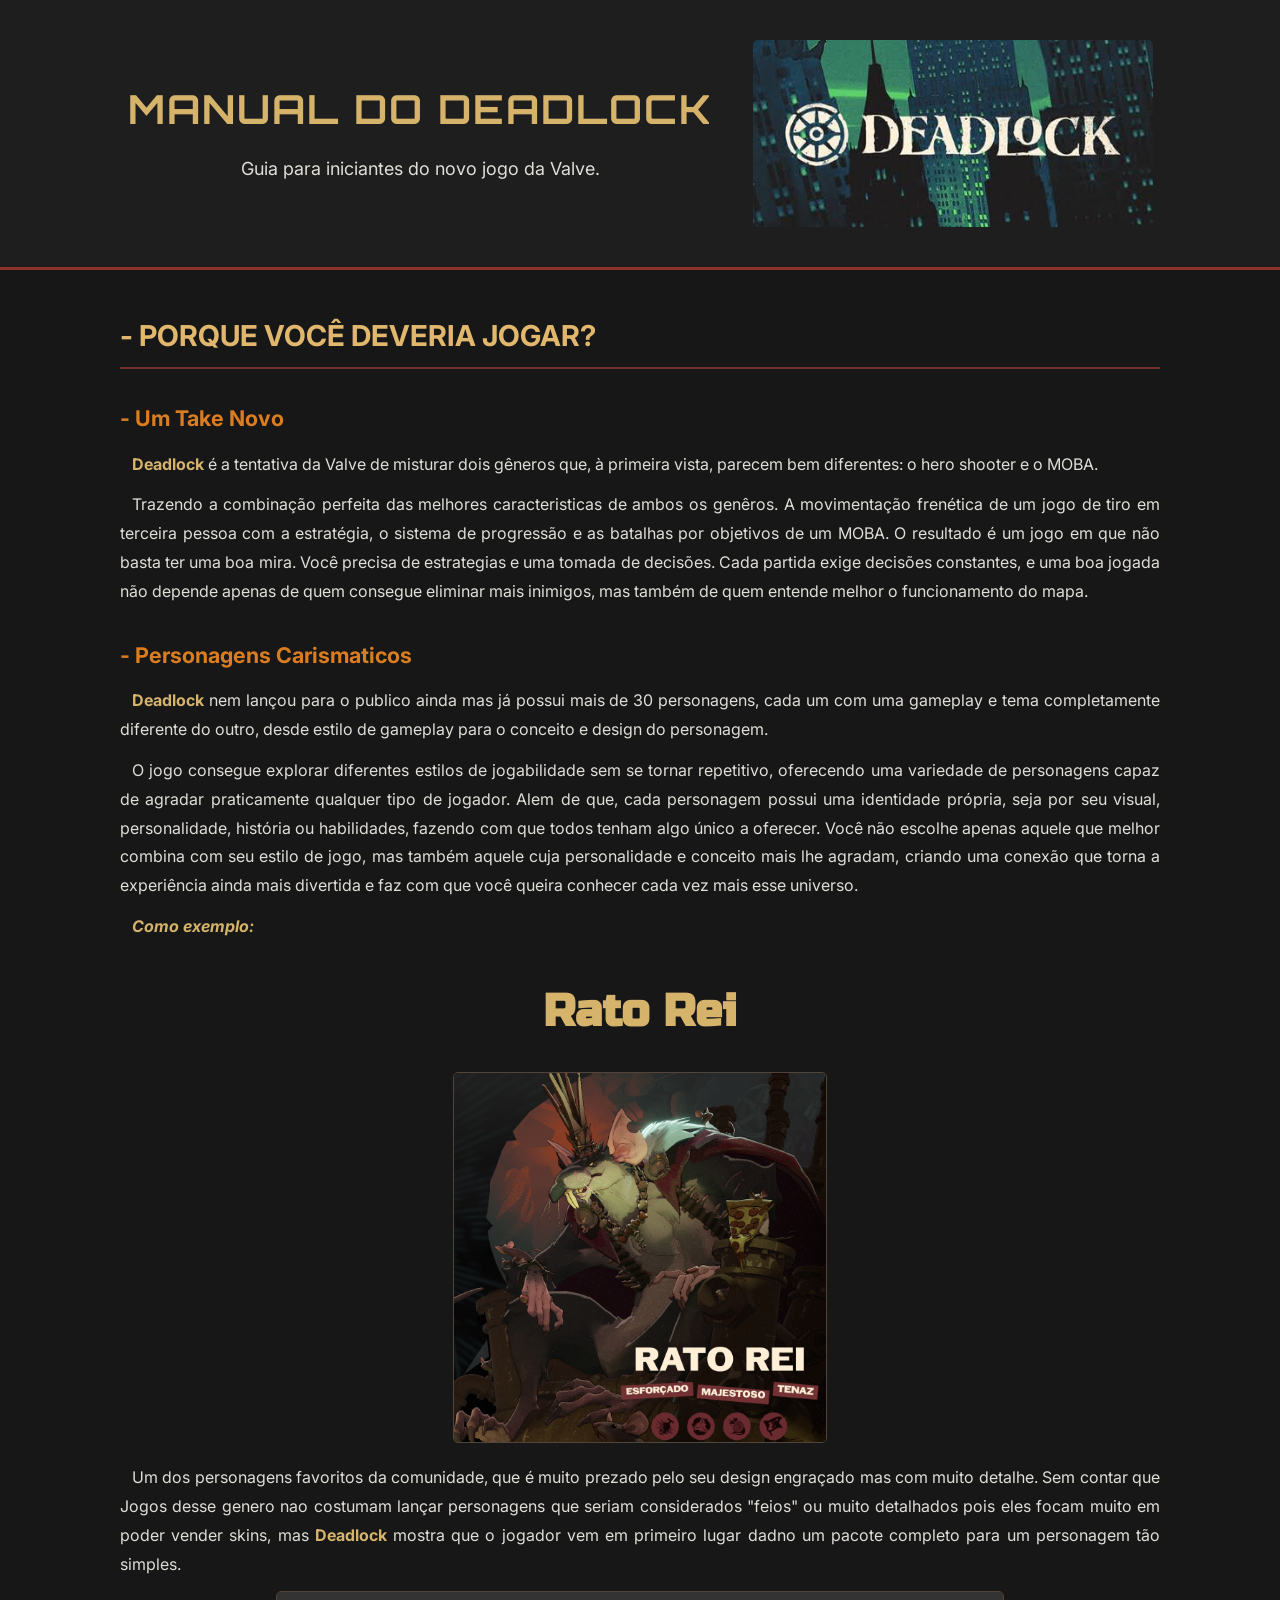
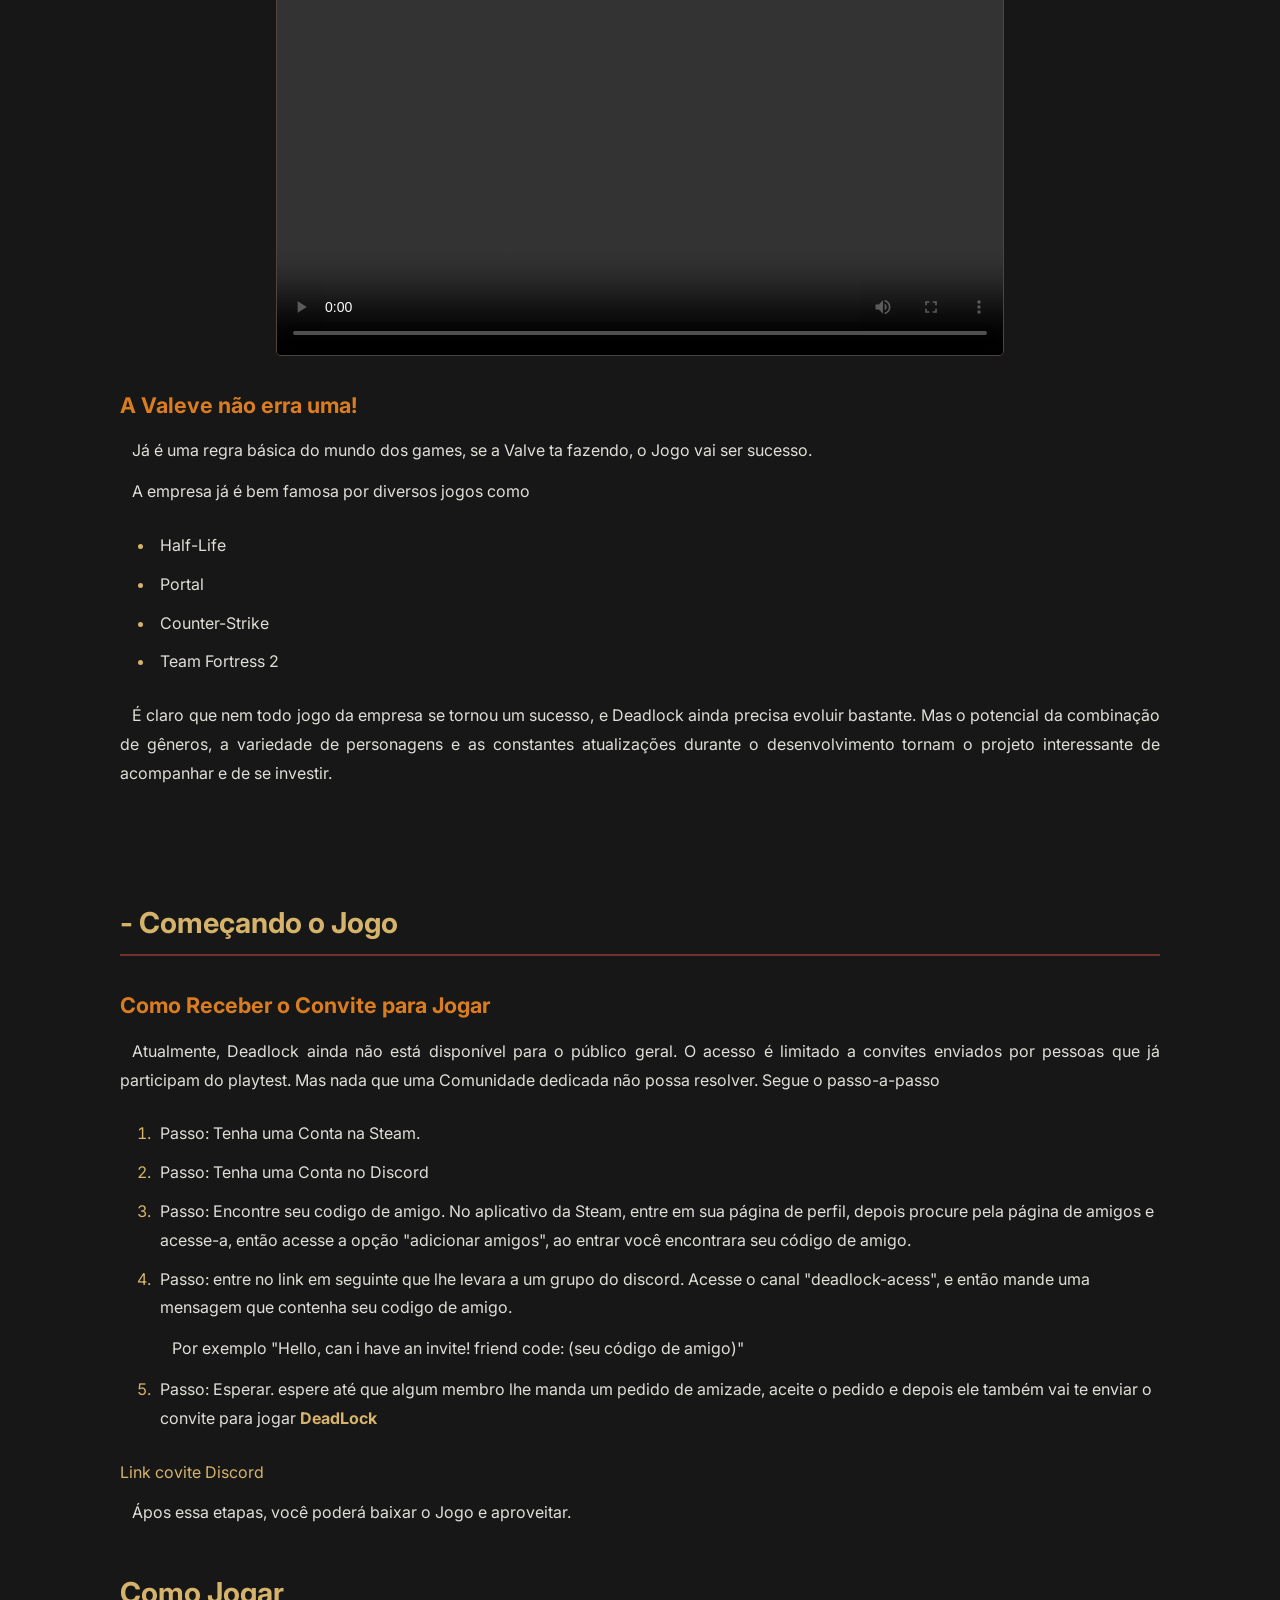
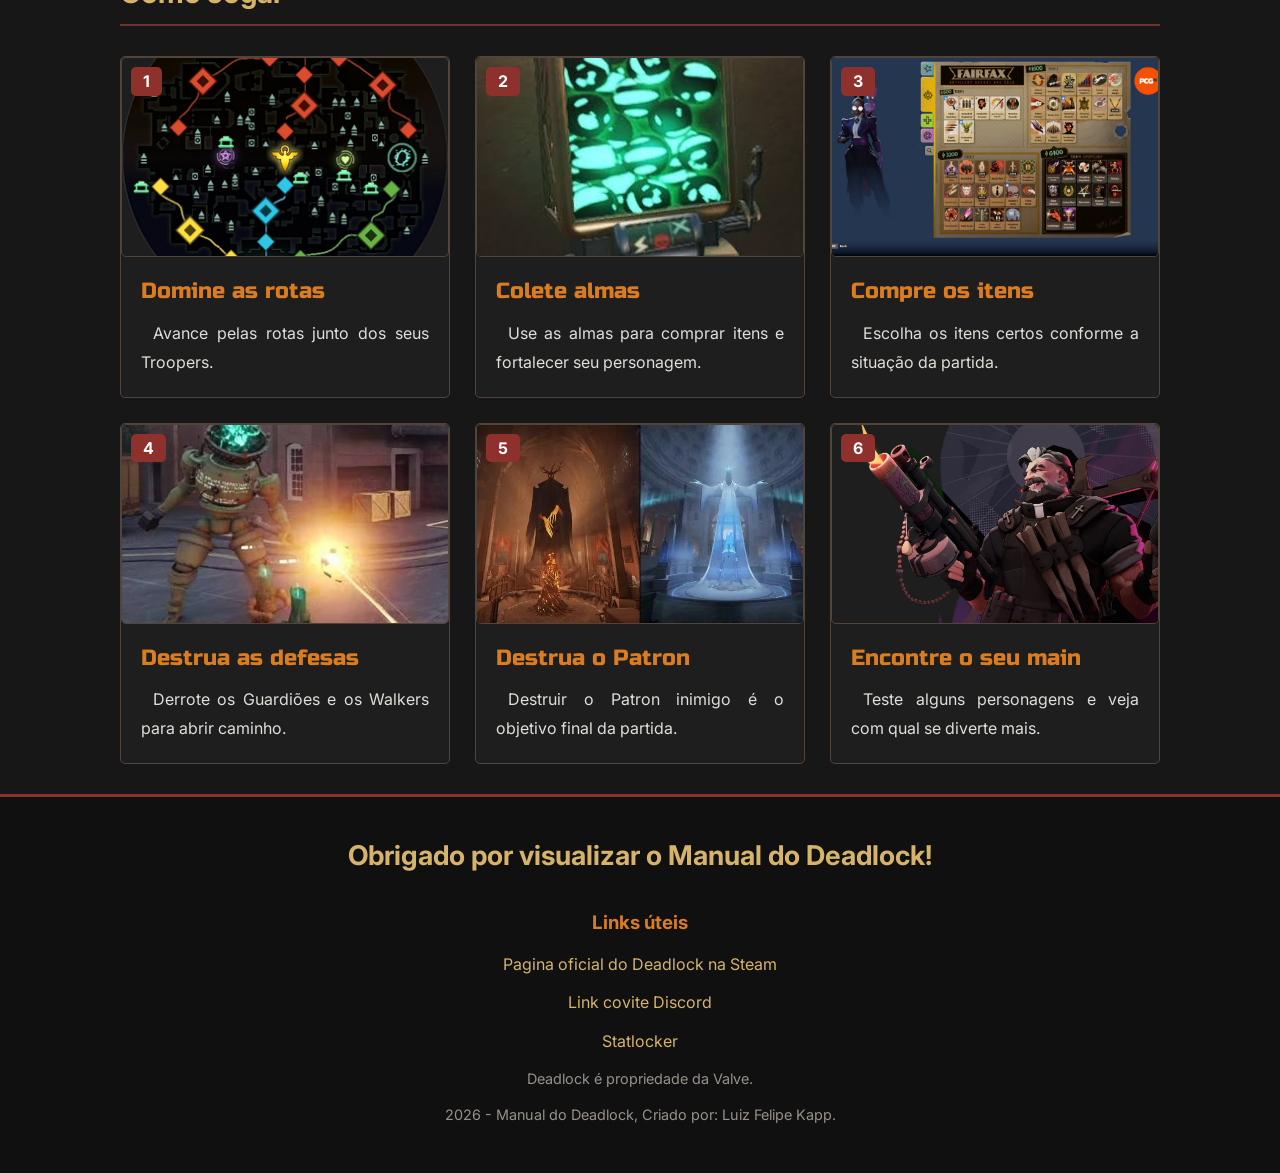
==== index.html @ fde43d2b "making small changes" ====
<!DOCTYPE html>
<!--
    Alunos:
    -Lucas Danna 
    -Luiz Felipe Kapp
-->
<html lang="pt-BR">
<head>
    <meta charset="UTF-8">
    <meta name="viewport" content="width=device-width, initial-scale=1.0">

<link rel="preconnect" href="https://fonts.googleapis.com">
<link rel="preconnect" href="https://fonts.gstatic.com" crossorigin>
<link href="https://fonts.googleapis.com/css2?family=Inter:wght@400;500;700&family=Orbitron:wght@500;600;700;800&family=Russo+One&display=swap" rel="stylesheet">

    <link rel="stylesheet" href="style.css">
    <title>DeadLock</title>
    <link rel="icon" href="Imagens/simbolo.png" type="image/png">

</head>
<body>
    <header>
        <div>
            <h1>Manual do DeadLock</h1>
            <p>Guia para iniciantes do novo jogo da Valve.</p>
        </div>
        <img src="Imagens/deadlock.jpg" alt="Capa do jogo">
    </header>

    <main>

        <h2 id="porquejogar"> - Porque você deveria Jogar?</h2>
            <h3>- Um Take Novo</h3>
                <p><b>Deadlock</b> é a tentativa da Valve de misturar dois gêneros que, à primeira vista, parecem bem diferentes: 
                o hero shooter e o MOBA.</p>

                <p>Trazendo a combinação perfeita das melhores caracteristicas de ambos os genêros. A movimentação frenética 
                de um jogo de tiro em terceira pessoa com a estratégia,
                o sistema de progressão e as batalhas por objetivos de um MOBA. O resultado é um jogo em que não basta ter uma boa mira. 
                Você precisa de estrategias e uma tomada de decisões.
                Cada partida exige decisões constantes, e uma boa jogada não depende apenas de quem consegue eliminar mais inimigos, 
                mas também de quem entende melhor o funcionamento do mapa.</p>

            <h3>- Personagens Carismaticos</h3>
                <p><b>Deadlock</b> nem lançou para o publico ainda mas já possui mais de 30 personagens, cada um com uma gameplay e tema completamente 
                diferente do outro, desde estilo de gameplay para o conceito e design do personagem.</p>

                <p>O jogo consegue explorar diferentes estilos de jogabilidade sem se tornar repetitivo, oferecendo uma variedade de 
                personagens capaz de agradar praticamente qualquer tipo de jogador. Alem de que, cada personagem possui
                uma identidade própria, seja por seu visual, personalidade, história ou habilidades, fazendo com que todos tenham algo único a oferecer. 
                Você não escolhe apenas aquele que melhor combina com seu estilo de jogo, mas também aquele cuja personalidade
                e conceito mais lhe agradam, criando uma conexão que torna a experiência ainda mais divertida e faz com que você
                queira conhecer cada vez mais esse universo.</p>
            
            <p><b><i>Como exemplo:</i></b></p>
                <div class="ratoRei">
                <h3><b>Rato Rei</b></h3>
                    <img src="Imagens/RR-foto.png" alt="Foto-Rei-Rato"> </div>
                    <p>Um dos personagens favoritos da comunidade, que é muito prezado pelo seu design engraçado mas com muito detalhe.
                        Sem contar que Jogos desse genero nao costumam lançar personagens que seriam considerados "feios" ou
                        muito detalhados pois eles focam muito em poder vender skins, mas <b>Deadlock</b> mostra que o jogador vem em
                        primeiro lugar dadno um pacote completo para um personagem tão simples. </p>
                    <video controls id="ratoVideo">
                    <source src="Imagens/RR-video.mp4" type="video/mp4">
                    </video>


            <h3>A Valeve não erra uma!</h3>
                <p>Já é uma regra básica do mundo dos games, se a Valve ta fazendo, o Jogo vai ser sucesso.</p>
                <p>A empresa já é bem famosa por diversos jogos como </p>
            <ul>
                <li>Half-Life</li>
                <li>Portal</li>
                <li>Counter-Strike</li>
                <li>Team Fortress 2</li>
            </ul>
                <p>É claro que nem todo jogo da empresa se tornou um sucesso, e Deadlock ainda precisa evoluir bastante.
                Mas o potencial da combinação de gêneros, a variedade de personagens e as constantes atualizações durante 
                o desenvolvimento tornam o projeto interessante de acompanhar e de se investir.</p>

        <br>
        <br>
        <h2> - Começando o Jogo</h2>

            <h3>Como Receber o Convite para Jogar</h3>
                <p>Atualmente, Deadlock ainda não está disponível para o público geral.
                O acesso é limitado a convites enviados por pessoas que já participam do playtest. 
                Mas nada que uma Comunidade dedicada não possa resolver. Segue o passo-a-passo</p>

                <ol>
                    <li>Passo: Tenha uma Conta na Steam.</li>
                    <li>Passo: Tenha uma Conta no Discord</li>
                    <li>Passo: Encontre seu codigo de amigo. No aplicativo da Steam, entre em sua página de perfil, depois
                        procure pela página de amigos e acesse-a, então acesse a opção "adicionar amigos", ao entrar você encontrara
                        seu código de amigo.
                    </li>
                    <li>Passo: entre no link em seguinte que lhe levara a um grupo do discord. Acesse o canal "deadlock-acess",
                        e então mande uma mensagem que contenha seu codigo de amigo. <p>Por exemplo "Hello, can i have an invite!
                        friend code: (seu código de amigo)"</p>
                    </li>
                    <li>Passo: Esperar. espere até que algum membro lhe manda um pedido de amizade, aceite o pedido e depois
                        ele também vai te enviar o convite para jogar <b>DeadLock</b>
                    </li>
                </ol>

            <a href="https://discord.gg/BG3KvAS" target="_blank"> 
               Link covite Discord</a>

            <p>Ápos essa etapas, você poderá baixar o Jogo e aproveitar.</p>
        
        <h2>Como Jogar</h2>
            <div class="cards">
                <article class="card">
                    <span class="numero">1</span>
                    <img src="Imagens/Mapa.png" alt="Mapa do jogo">
                    <h3>Domine as rotas</h3>
                    <p>Avance pelas rotas junto dos seus Troopers.</p>
                </article>

                <article class="card">
                    <span class="numero">2</span>
                    <img src="Imagens/Soul.jpg" alt="Máquina cheia de almas">
                    <h3>Colete almas</h3>
                    <p>Use as almas para comprar itens e fortalecer seu personagem.</p>
                </article>

                <article class="card">
                    <span class="numero">3</span>
                    <img src="Imagens/shop.jpg" alt="Loja de itens do jogo">
                    <h3>Compre os itens</h3>
                    <p>Escolha os itens certos conforme a situação da partida.</p>
                </article>

                <article class="card">
                    <span class="numero">4</span>
                    <img src="Imagens/guardian.jpg" alt="Guardião da rota">
                    <h3>Destrua as defesas</h3>
                    <p>Derrote os Guardiões e os Walkers para abrir caminho.</p>
                </article>

                <article class="card">
                    <span class="numero">5</span>
                    <img src="Imagens/Patrons.webp" alt="Os dois Patrons">
                    <h3>Destrua o Patron</h3>
                    <p>Destruir o Patron inimigo é o objetivo final da partida.</p>
                </article>

                <article class="card">
                    <span class="numero">6</span>
                    <img src="Imagens/Venador.webp" alt="Personagem Venador" style="object-position: top;">
                    <h3>Encontre o seu main</h3>
                    <p>Teste alguns personagens e veja com qual se diverte mais.</p>
                </article>
            </div>
    </main>

    <footer>
      <h2>Obrigado por visualizar o Manual do Deadlock!</h2>
         <nav>
            <h3>Links úteis</h3>
               <ul>
                  <li>
                     <a href="https://store.steampowered.com/app/1422450/Deadlock/" target="_blank">
                        Pagina oficial do Deadlock na Steam</a>
                  </li>
                  <li>
                     <a href="https://discord.gg/BG3KvAS" target="_blank"> 
                        Link covite Discord</a>
                  </li>
                  <li>
                     <a href="https://statlocker.gg/" target="_blank">
                        Statlocker</a>
                  </li>
               </ul>
         </nav>

      <p>Deadlock é propriedade da Valve.</p>

      <p> 2026 - Manual do Deadlock, Criado por: Luiz Felipe Kapp.</p>
   </footer> 
</body>
</html>
---- style.css ----
/* GERAL */
    * {
        margin: 0;
        box-sizing: border-box;
    }

    body {
        background-color: #171717;
        color: #e0ded8;
        font-family: "Inter", sans-serif;
        font-size: 16px;
        line-height: 1.8;
    }

    b {
        color: #d6b36a;
    }

    .laranja {
        color: rgb(249, 178, 23);
    }

    a {
        color: #d6b36a;
        text-decoration: none;
        transition: color 0.3s;
    }

    a:hover {
        color: #d6b36a;
        text-decoration: underline;
    }

/* HEADER com FlexBox */
    header {
        display: flex;
        flex-wrap: wrap;
        justify-content: center;
        align-items: center;
        gap: 40px;
        background-color: #1e1e1e;
        padding: 40px 20px;
        border-bottom: 3px solid #8e302b;
    }

    header h1 {
        color: #d6b36a;
        font-family: "Orbitron", sans-serif;
        font-optical-sizing: auto;
        font-size: 40px;
        text-transform: uppercase;
        letter-spacing: 2px;
    }

    header img {
        display: block;
        width: 100%;
        max-width: 400px;
        height: auto;
        border-radius: 5px;
    }

/* Parágrafos do cabeçalho ocupam uma linha inteira */
    header p {
        flex-basis: 100%;
        margin: 8px 0;
        font-size: 18px;
        text-align: center;
    }

/* MAIN */
    main {
        margin: 20px auto;
        width: 1100px;
        max-width: 100%;
        padding: 0 30px;
    }

    main h2 {
        color: #d6b36a;
        font-size: 1.8rem;
        margin-top: 40px;
        margin-bottom: 20px;
        border-bottom: 2px solid #71312d;
        padding-bottom: 5px;
    }

    #porquejogar {
        color: #e0b76c;
        text-transform: uppercase;
    }

    main h3 {
        color: #da7d20;
        font-size: 1.35rem;
        margin-top: 30px;
        margin-bottom: 12px;
    }

    main p {
        text-indent: 12px;
        margin: 12px auto;
        text-align: justify;
    }

    main img,
    main video {
        max-width: 100%;
        height: auto;
        display: block;
        margin: 20px 0;
        border-radius: 5px;
        border: 1px solid #51443a;
    }

/* RATO REI */
    .ratoRei {
        margin: 0 auto 20px;
        width: 36%;
    }

    .ratoRei h3 {
        font-family: "Russo One", sans-serif;
        text-align: center;
        font-size: 45px;
        margin-bottom: 0;
    }

    #ratoVideo {
        margin: 0 auto 20px;
        width: 70%;
    }

/* CARDS (Grid 3 Coluna) */
    .cards {
        display: grid;
        grid-template-columns: repeat(3, 1fr);
        gap: 25px;
        margin: 30px auto;
    }

    .card {
        position: relative;
        background-color: #1e1e1e;
        border: 1px solid #51443a;
        border-radius: 5px;
        overflow: hidden;
        transition: transform 0.3s;
        animation: surgir 0.8s ease backwards;
    }

    .card:hover {
        transform: translateY(-8px);
    }

    .card img {
        display: block;
        width: 100%;
        height: 200px;
        object-fit: cover;
        margin: 0;
    }

    .card h3 {
        color: #da7d20;
        font-family: "Russo One", sans-serif;
        font-weight: 400;
        padding: 15px 20px 0;
        margin: 0;
    }

    .card p {
        padding: 8px 20px 20px;
        margin: 0;
    }

    .numero {
        position: absolute;
        top: 10px;
        left: 10px;
        background-color: #8e302b;
        color: #ffffff;
        font-weight: 700;
        padding: 0 12px;
        border-radius: 5px;
    }

    /* LISTAS */
    main ul,
    main ol {
        padding-left: 35px;
        margin: 25px 0;
    }

    main li {
        padding-left: 5px;
        margin-bottom: 10px;
    }

    main li::marker {
        color: #d6b36a;
    }

/* FOOTER */
    footer {
        background-color: #101010;
        border-top: 3px solid #8e302b;
        padding: 35px 25px;
        text-align: center;
    }

    footer h2 {
        color: #d6b36a;
        font-size: 1.7rem;
    }

    footer h3 {
        color: #da7d20;
        margin-top: 25px;
    }

    footer nav ul {
        /*não sube mover os pontinhos da lista, então tirei, fico até melhor */
        list-style: none;
        padding: 0;
    }

    footer nav li {
        margin: 10px 0;
    }

    footer p {
        color: #96918a;
        font-size: 0.9rem;
        margin: 10px 0;
    }

/* ANIMAÇÃO DOS CARDS */
    @keyframes surgir {
        from {
            opacity: 0;
            transform: translateY(30px);
        }

        to {
            opacity: 1;
            transform: translateY(0);
        }
    }

/* TABLET */
    @media (max-width: 1024px) {
        .ratoRei{
            width: 60%;
        }
        header img {
            max-width: 300px;
        }

        .cards {
            grid-template-columns: repeat(2, 1fr);
        }
    }

/* CELULAR */
    @media (max-width: 600px) {
        header {
            flex-direction: column;
            text-align: center;
        }

        header h1 {
            font-size: 28px;
        }

        header img {
            max-width: 100%;
        }

        .cards {
            grid-template-columns: 1fr;
        }

        main {
            padding: 0 15px;
        }

        .ratoRei {
            width: 100%;
        }

        #ratoVideo {
            width: 100%;
        }
    }
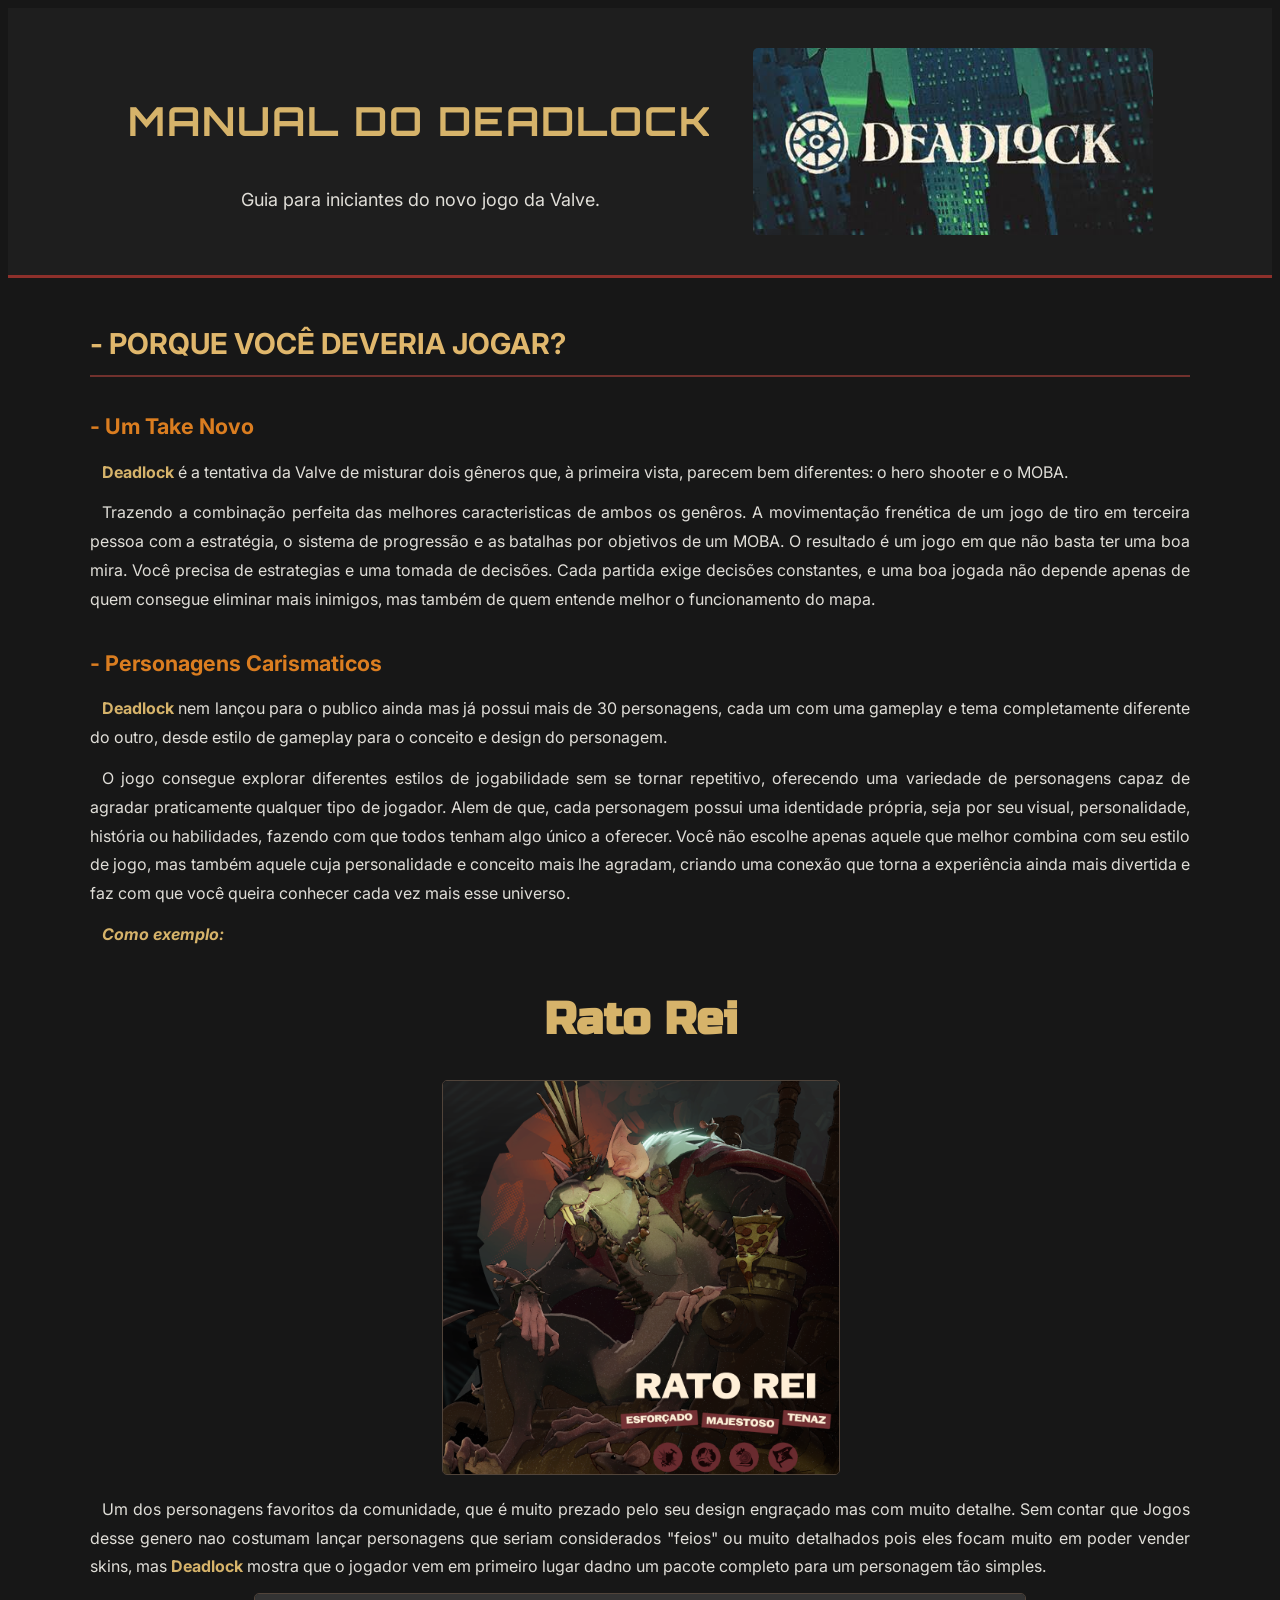
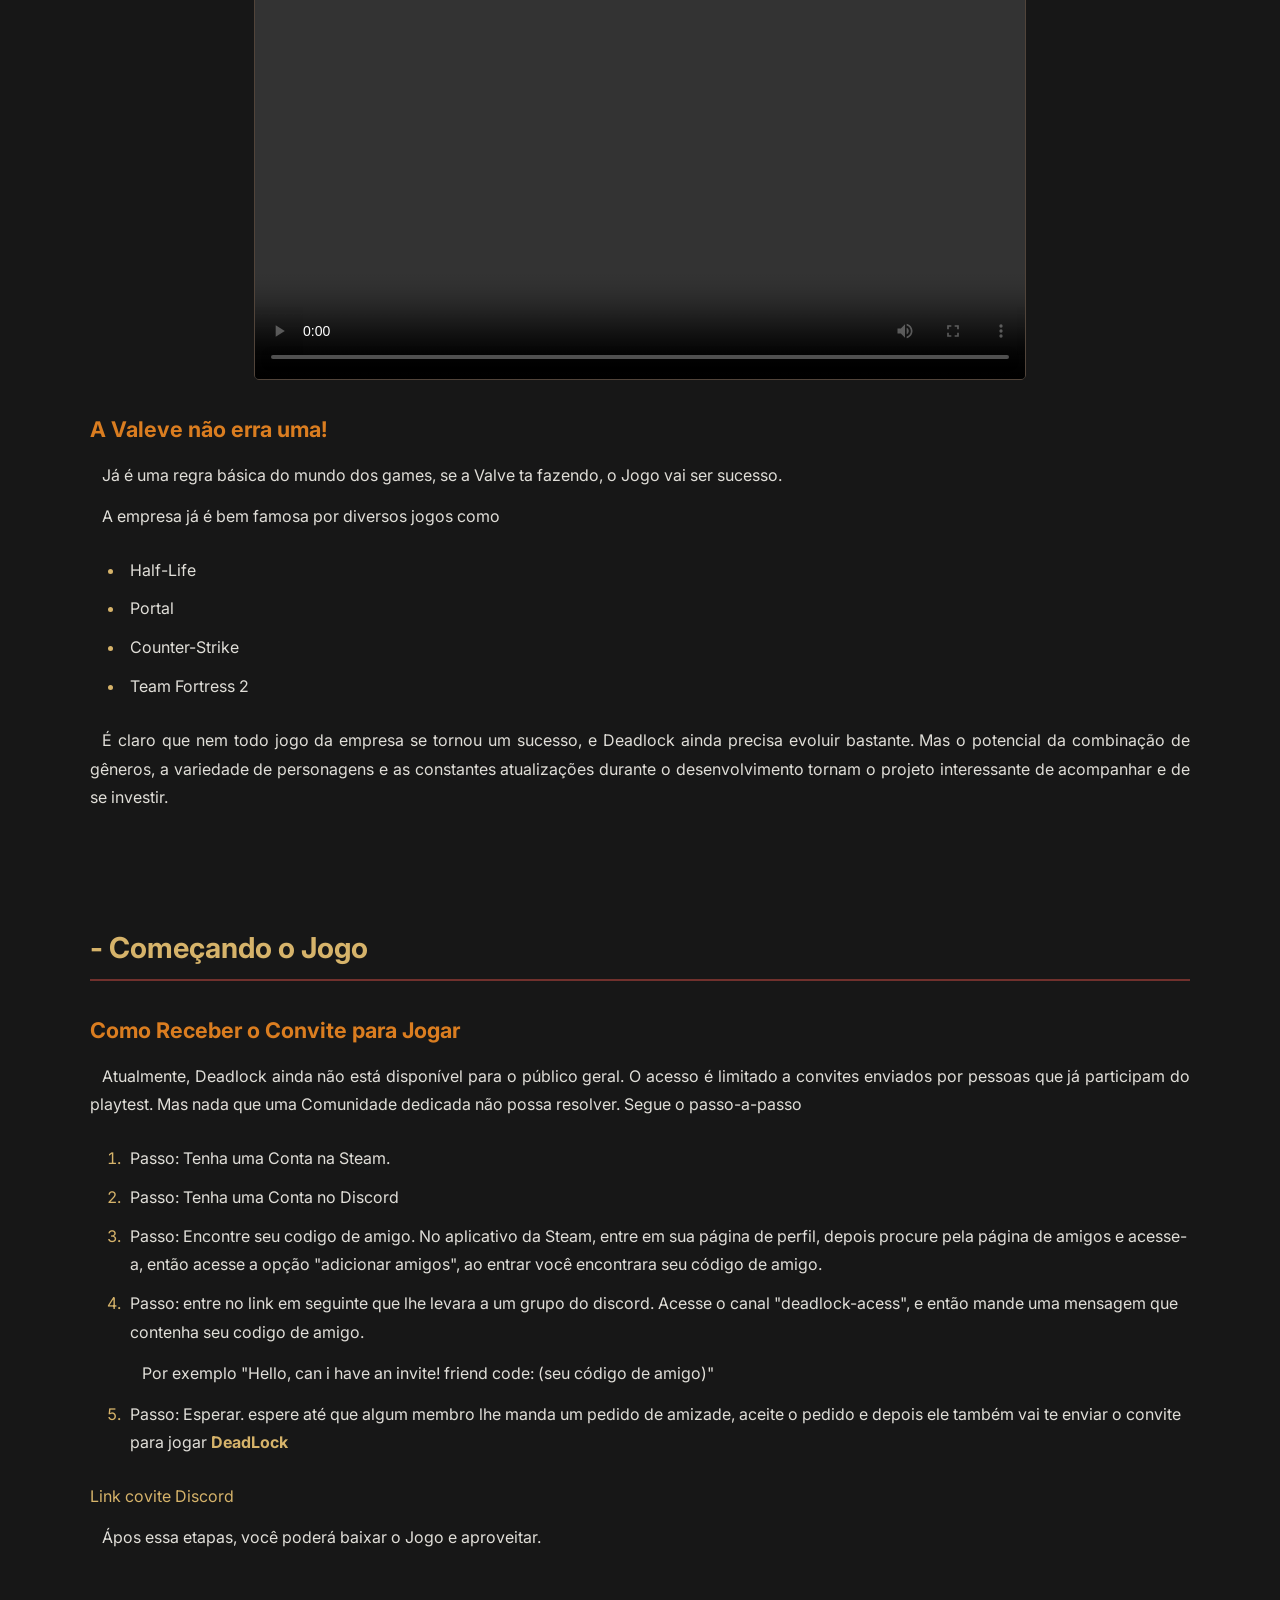
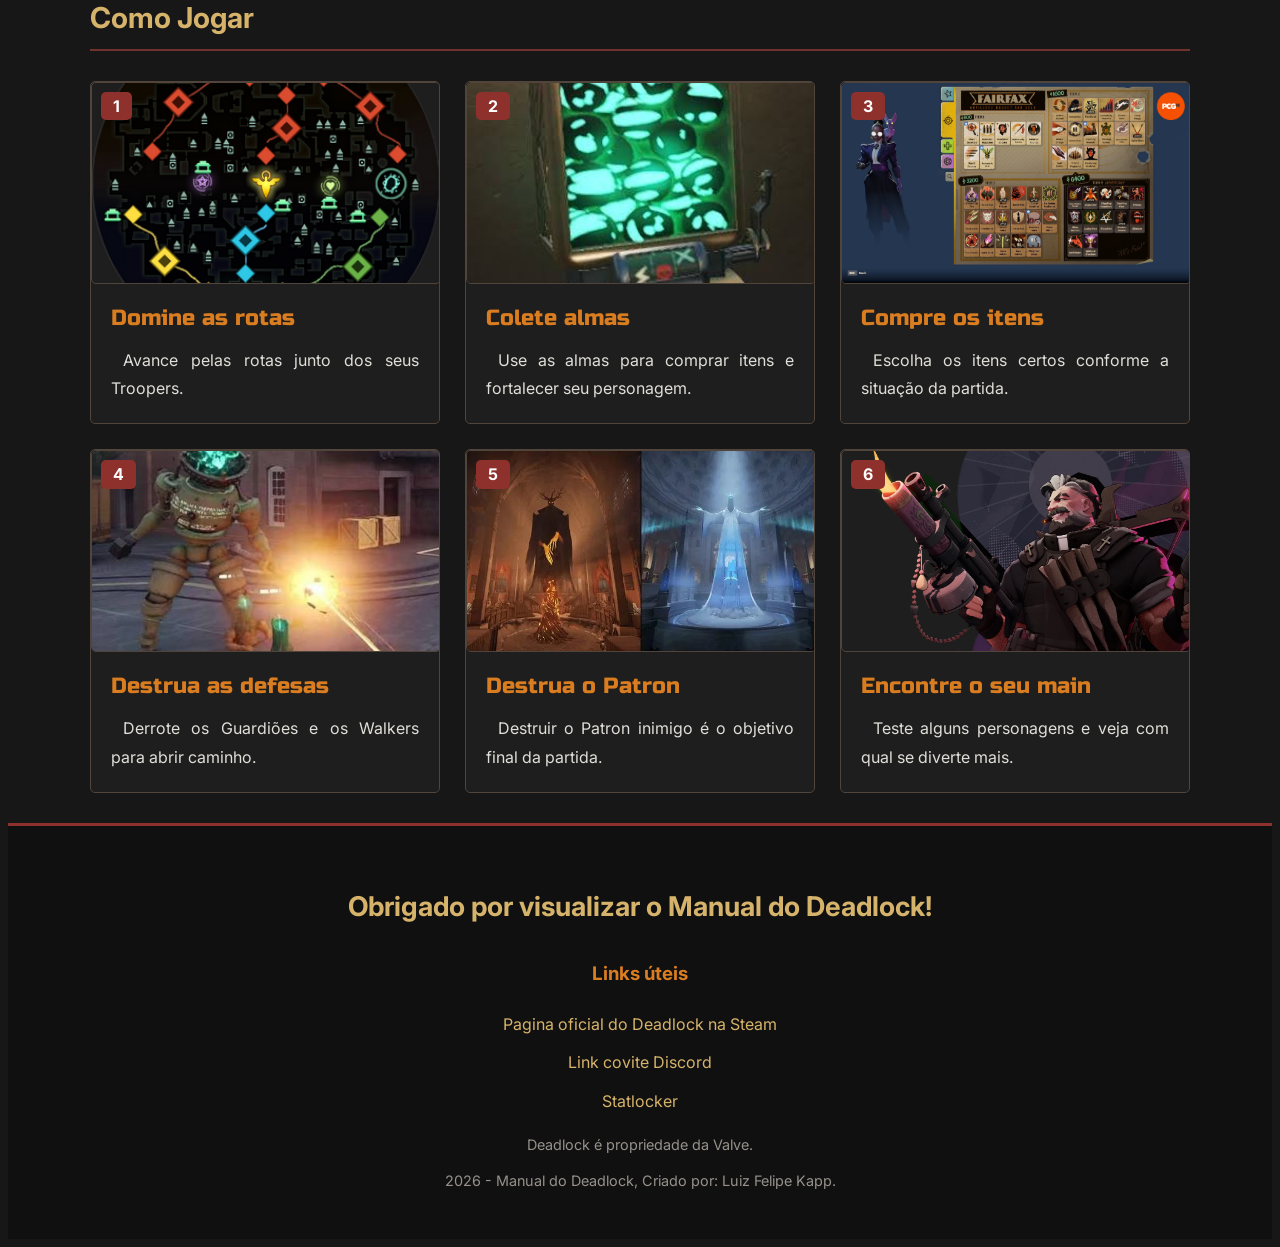
==== commit f78747b2: "Merge branch 'main' of https://github.com/dannax4547/atividade-3" ====
--- a/index.html
+++ b/index.html
@@ -174,6 +174,7 @@
                </ul>
          </nav>
 
+            
       <p>Deadlock é propriedade da Valve.</p>
 
       <p> 2026 - Manual do Deadlock, Criado por: Luiz Felipe Kapp.</p>
--- a/style.css
+++ b/style.css
@@ -1,3 +1,4 @@
+<<<<<<< HEAD:style.css
 /* GERAL */
     * {
         margin: 0;
@@ -292,4 +293,303 @@
         #ratoVideo {
             width: 100%;
         }
+=======
+/* GERAL */
+    * {
+        margin: 0;
+        box-sizing: border-box;
+    }
+
+    body {
+        background-color: #171717;
+        color: #e0ded8;
+        font-family: "Inter", sans-serif;
+        font-size: 16px;
+        line-height: 1.8;
+    }
+
+    b {
+        color: #d6b36a;
+    }
+
+    .laranja {
+        color: rgb(249, 178, 23);
+    }
+
+    a {
+        color: #d6b36a;
+        text-decoration: none;
+        transition: color 0.3s;
+    }
+
+    a:hover {
+        color: #d6b36a;
+        text-decoration: underline;
+    }
+
+/* HEADER com FlexBox */
+    header {
+        display: flex;
+        flex-wrap: wrap;
+        justify-content: center;
+        align-items: center;
+        gap: 40px;
+        background-color: #1e1e1e;
+        padding: 40px 20px;
+        border-bottom: 3px solid #8e302b;
+    }
+
+    header h1 {
+        color: #d6b36a;
+        font-family: "Orbitron", sans-serif;
+        font-optical-sizing: auto;
+        font-size: 40px;
+        text-transform: uppercase;
+        letter-spacing: 2px;
+    }
+
+    header img {
+        display: block;
+        width: 100%;
+        max-width: 400px;
+        height: auto;
+        border-radius: 5px;
+    }
+
+/* Parágrafos do cabeçalho ocupam uma linha inteira */
+    header p {
+        flex-basis: 100%;
+        margin: 8px 0;
+        font-size: 18px;
+        text-align: center;
+    }
+
+/* MAIN */
+    main {
+        margin: 20px auto;
+        width: 1100px;
+        max-width: 100%;
+        padding: 0 30px;
+    }
+
+    main h2 {
+        color: #d6b36a;
+        font-size: 1.8rem;
+        margin-top: 40px;
+        margin-bottom: 20px;
+        border-bottom: 2px solid #71312d;
+        padding-bottom: 5px;
+    }
+
+    #porquejogar {
+        color: #e0b76c;
+        text-transform: uppercase;
+    }
+
+    main h3 {
+        color: #da7d20;
+        font-size: 1.35rem;
+        margin-top: 30px;
+        margin-bottom: 12px;
+    }
+
+    main p {
+        text-indent: 12px;
+        margin: 12px auto;
+        text-align: justify;
+    }
+
+    main img,
+    main video {
+        max-width: 100%;
+        height: auto;
+        display: block;
+        margin: 20px 0;
+        border-radius: 5px;
+        border: 1px solid #51443a;
+    }
+
+/* RATO REI */
+    .ratoRei {
+        margin: 0 auto 20px;
+        width: 36%;
+    }
+
+    .ratoRei h3 {
+        font-family: "Russo One", sans-serif;
+        text-align: center;
+        font-size: 45px;
+        margin-bottom: 0;
+    }
+
+    #ratoVideo {
+        margin: 0 auto 20px;
+        width: 70%;
+    }
+
+/* CARDS (Grid 3 Coluna) */
+    .cards {
+        display: grid;
+        grid-template-columns: repeat(3, 1fr);
+        gap: 25px;
+        margin: 30px auto;
+    }
+
+    .card {
+        position: relative;
+        background-color: #1e1e1e;
+        border: 1px solid #51443a;
+        border-radius: 5px;
+        overflow: hidden;
+        transition: transform 0.3s;
+        animation: surgir 0.8s ease backwards;
+    }
+
+    .card:hover {
+        transform: translateY(-8px);
+    }
+
+    .card img {
+        display: block;
+        width: 100%;
+        height: 200px;
+        object-fit: cover;
+        margin: 0;
+    }
+
+    .card h3 {
+        color: #da7d20;
+        font-family: "Russo One", sans-serif;
+        font-weight: 400;
+        padding: 15px 20px 0;
+        margin: 0;
+    }
+
+    .card p {
+        padding: 8px 20px 20px;
+        margin: 0;
+    }
+
+    .numero {
+        position: absolute;
+        top: 10px;
+        left: 10px;
+        background-color: #8e302b;
+        color: #ffffff;
+        font-weight: 700;
+        padding: 0 12px;
+        border-radius: 5px;
+    }
+
+    /* LISTAS */
+    main ul,
+    main ol {
+        padding-left: 35px;
+        margin: 25px 0;
+    }
+
+    main li {
+        padding-left: 5px;
+        margin-bottom: 10px;
+    }
+
+    main li::marker {
+        color: #d6b36a;
+    }
+
+/* FOOTER */
+    footer {
+        position: relative;
+        background-color: #101010;
+        border-top: 3px solid #8e302b;
+        padding: 35px 25px;
+        text-align: center;
+    }
+
+    footer h2 {
+        color: #d6b36a;
+        font-size: 1.7rem;
+    }
+
+    footer h3 {
+        color: #da7d20;
+        margin-top: 25px;
+    }
+
+    footer nav ul {
+        /*não sube mover os pontinhos da lista, então tirei, fico até melhor */
+        list-style: none;
+        padding: 0;
+    }
+
+    footer nav li {
+        margin: 10px 0;
+    }
+    
+
+    footer p {
+        color: #96918a;
+        font-size: 0.9rem;
+        margin: 10px 0;
+    }
+
+/* Animação dos Cards */
+    /*espero que esse conte como animação da atividade*/
+    @keyframes surgir {
+        from {
+            opacity: 0;
+            transform: translateY(30px);
+        }
+
+        to {
+            opacity: 1;
+            transform: translateY(0);
+        }
+    }
+
+/* TABLET */
+    @media (max-width: 1024px) {
+        .ratoRei{
+            width: 60%;
+        }
+        header img {
+            max-width: 300px;
+        }
+
+        .cards {
+            grid-template-columns: repeat(2, 1fr);
+        }
+    }
+
+/* CELULAR */
+    @media (max-width: 600px) {
+        header {
+            flex-direction: column;
+            text-align: center;
+        }
+
+        header h1 {
+            font-size: 28px;
+        }
+
+        header img {
+            max-width: 100%;
+        }
+
+        .cards {
+            grid-template-columns: 1fr;
+        }
+
+        main {
+            padding: 0 15px;
+        }
+
+        .ratoRei {
+            width: 100%;
+        }
+
+        #ratoVideo {
+            width: 100%;
+        }
+>>>>>>> ebdb8b3c9c79e51a7e4ca3efbb9f70acb36541cc:Atividade-3/style.css
     }
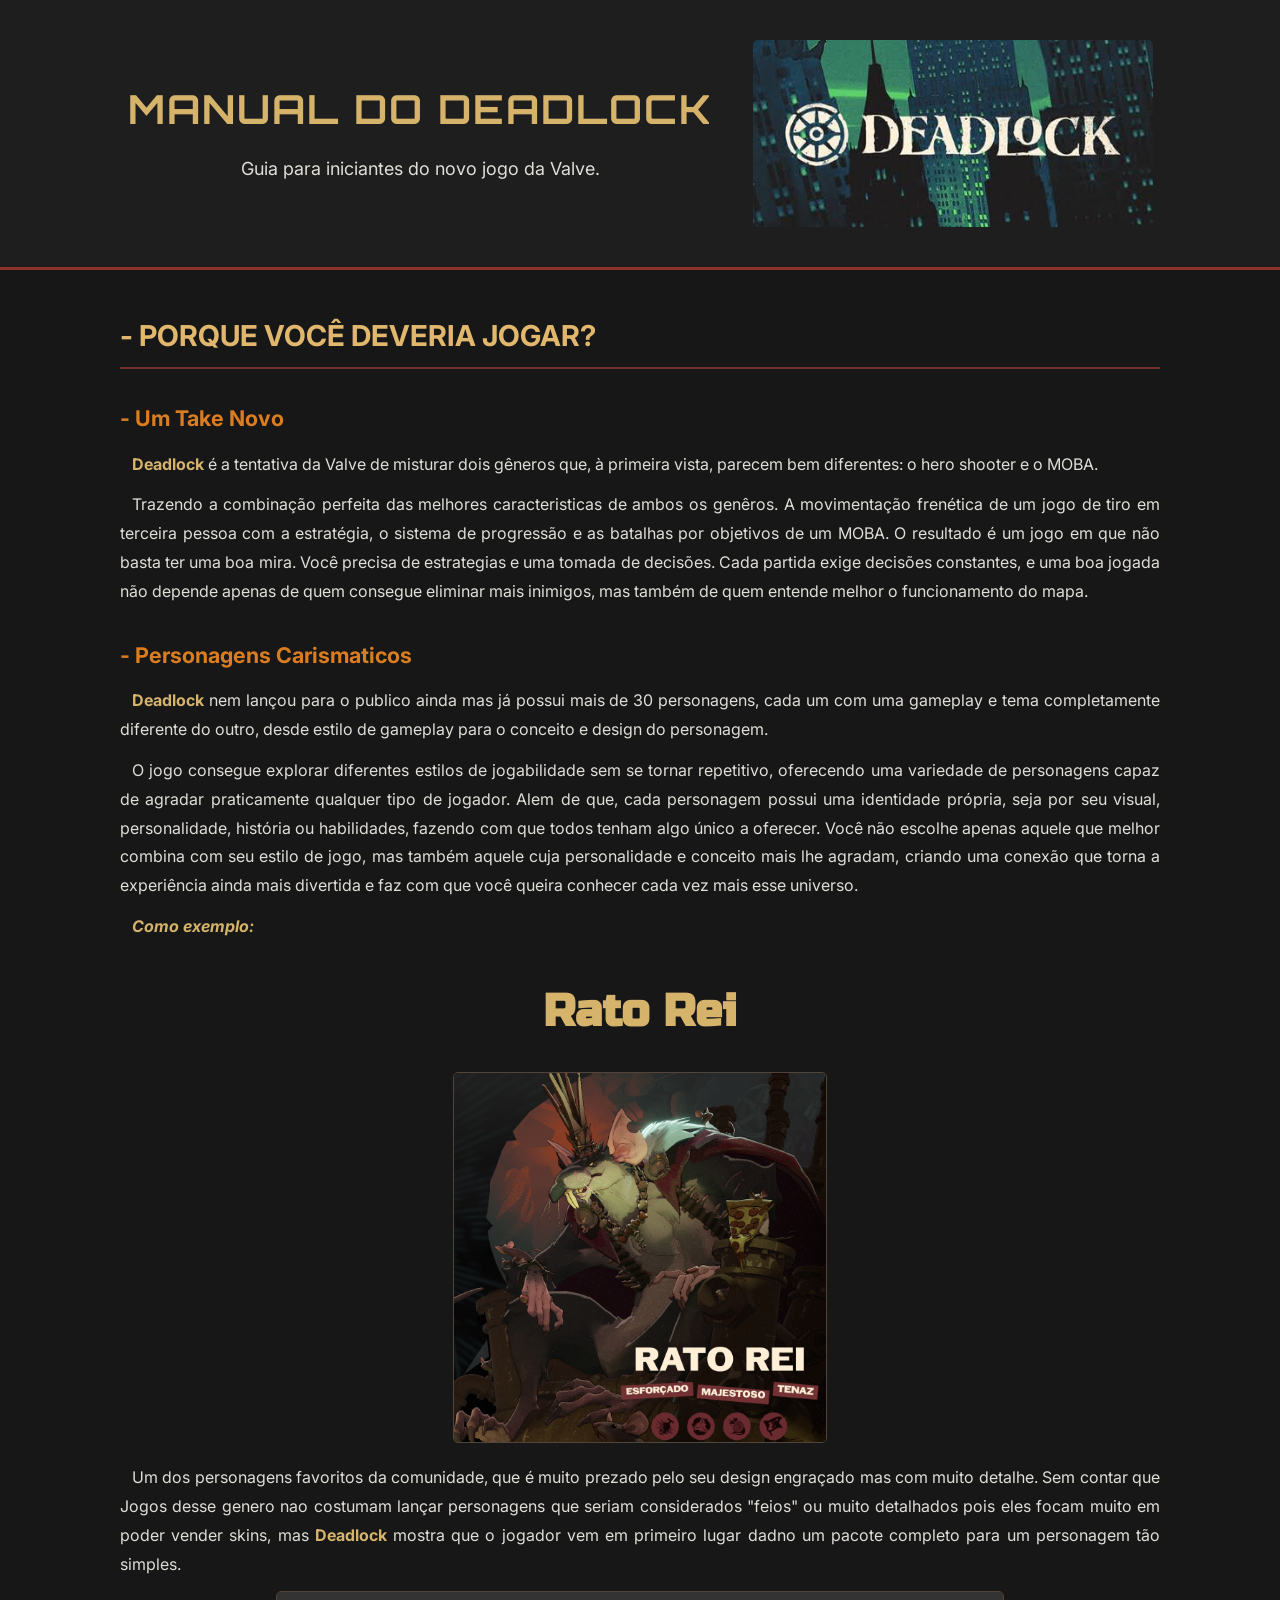
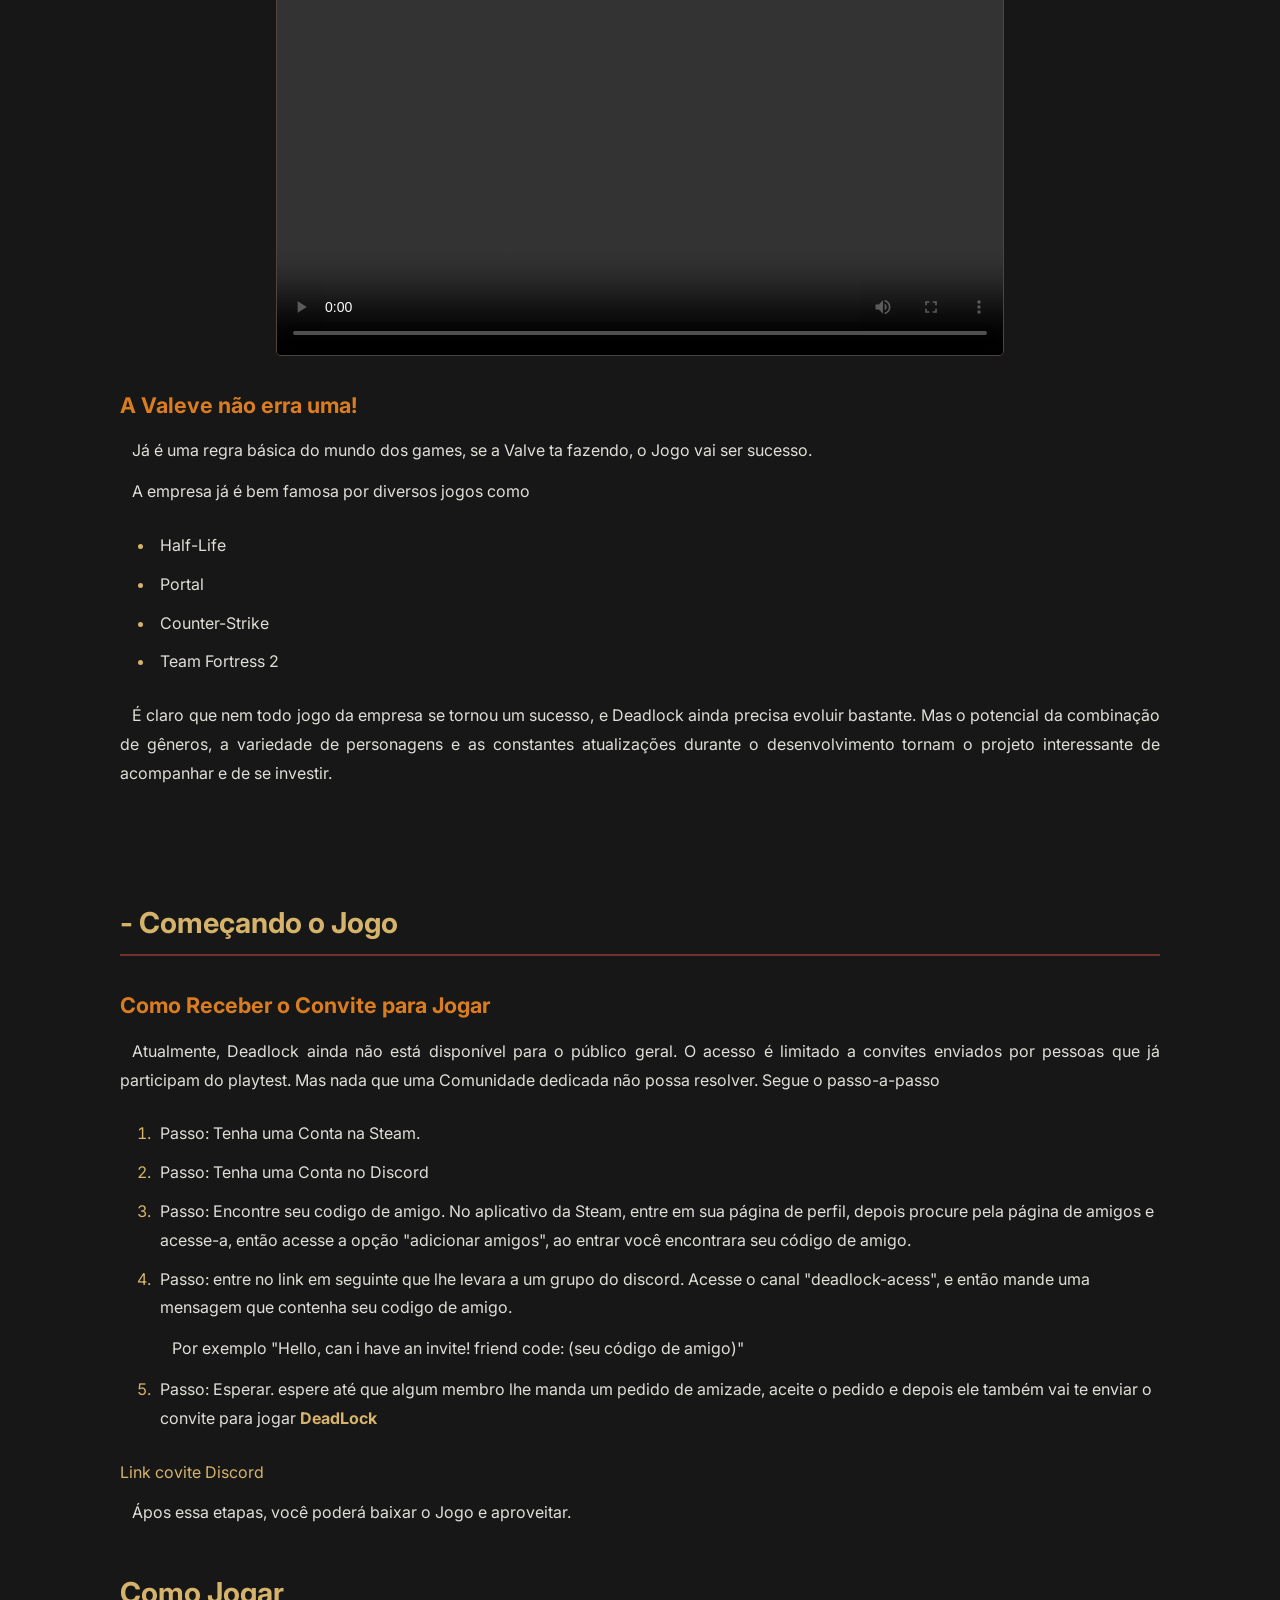
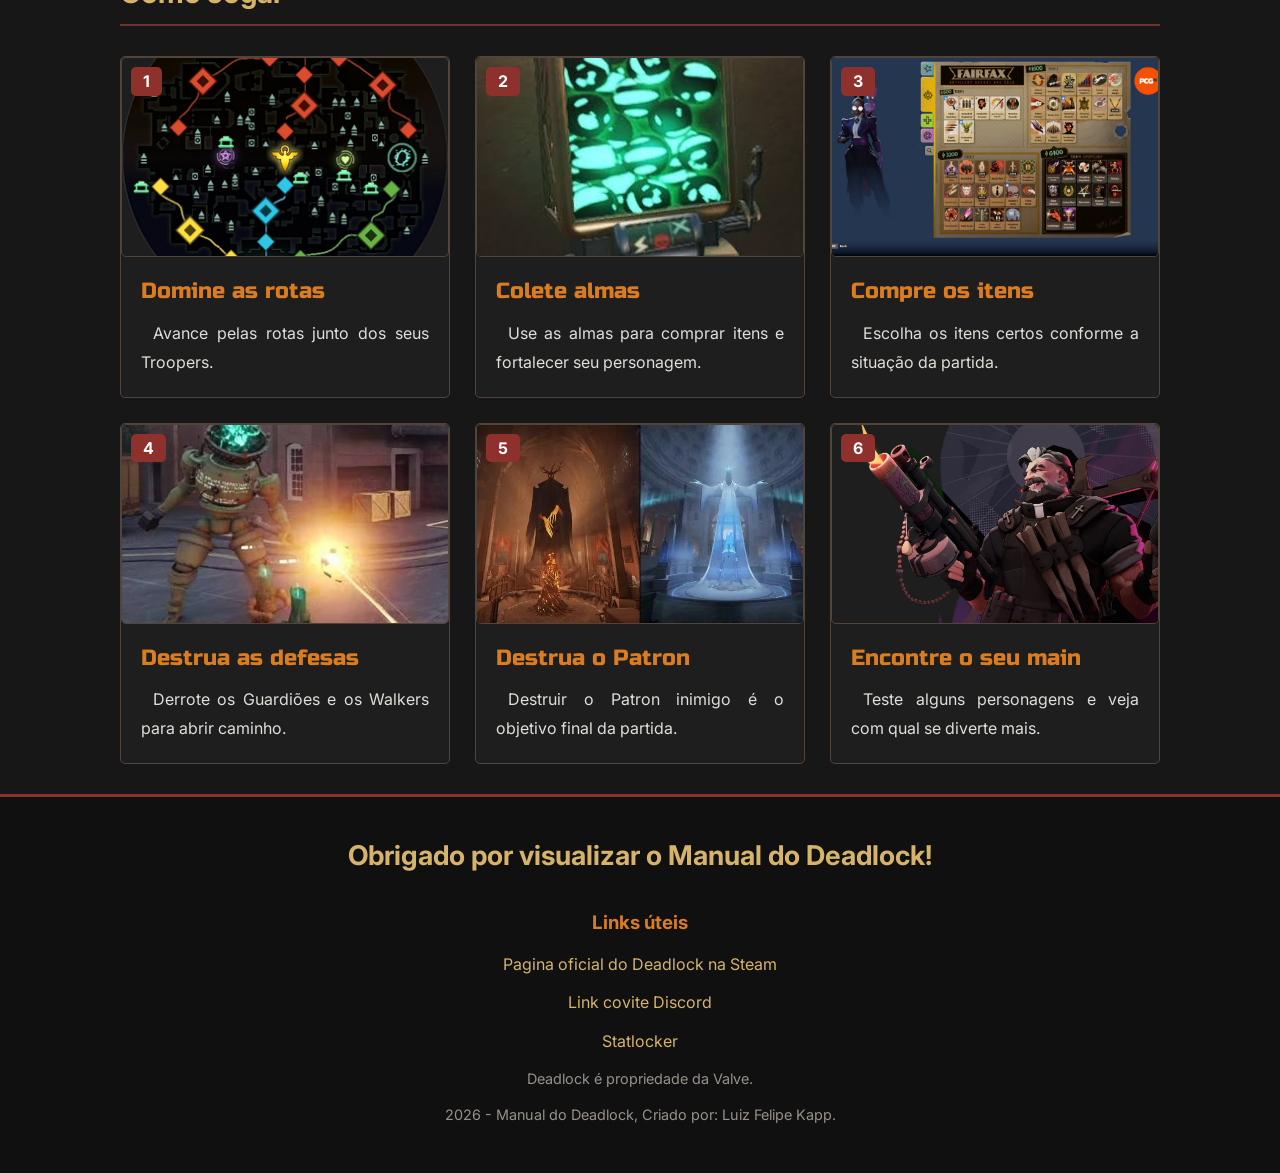
==== commit 39e63c0f: "Merge branch 'main' of https://github.com/dannax4547/atividade-3" ====
--- a/index.html
+++ b/index.html
@@ -13,9 +13,310 @@
 <link rel="preconnect" href="https://fonts.gstatic.com" crossorigin>
 <link href="https://fonts.googleapis.com/css2?family=Inter:wght@400;500;700&family=Orbitron:wght@500;600;700;800&family=Russo+One&display=swap" rel="stylesheet">
 
-    <link rel="stylesheet" href="style.css">
     <title>DeadLock</title>
     <link rel="icon" href="Imagens/simbolo.png" type="image/png">
+
+    <!-- CSS interno-->
+    <style>
+/* GERAL */
+    * {
+        margin: 0;
+        box-sizing: border-box;
+    }
+
+    body {
+        background-color: #171717;
+        color: #e0ded8;
+        font-family: "Inter", sans-serif;
+        font-size: 16px;
+        line-height: 1.8;
+    }
+
+    b {
+        color: #d6b36a;
+    }
+
+    .laranja {
+        color: rgb(249, 178, 23);
+    }
+
+    a {
+        color: #d6b36a;
+        text-decoration: none;
+        transition: color 0.3s;
+    }
+
+    a:hover {
+        color: #d6b36a;
+        text-decoration: underline;
+    }
+
+/* HEADER com FlexBox */
+    header {
+        display: flex;
+        flex-wrap: wrap;
+        justify-content: center;
+        align-items: center;
+        gap: 40px;
+        background-color: #1e1e1e;
+        padding: 40px 20px;
+        border-bottom: 3px solid #8e302b;
+    }
+
+    header h1 {
+        color: #d6b36a;
+        font-family: "Orbitron", sans-serif;
+        font-optical-sizing: auto;
+        font-size: 40px;
+        text-transform: uppercase;
+        letter-spacing: 2px;
+    }
+
+    header img {
+        display: block;
+        width: 100%;
+        max-width: 400px;
+        height: auto;
+        border-radius: 5px;
+    }
+
+/* Parágrafos do cabeçalho ocupam uma linha inteira */
+    header p {
+        flex-basis: 100%;
+        margin: 8px 0;
+        font-size: 18px;
+        text-align: center;
+    }
+
+/* MAIN */
+    main {
+        margin: 20px auto;
+        width: 1100px;
+        max-width: 100%;
+        padding: 0 30px;
+    }
+
+    main h2 {
+        color: #d6b36a;
+        font-size: 1.8rem;
+        margin-top: 40px;
+        margin-bottom: 20px;
+        border-bottom: 2px solid #71312d;
+        padding-bottom: 5px;
+    }
+
+    #porquejogar {
+        color: #e0b76c;
+        text-transform: uppercase;
+    }
+
+    main h3 {
+        color: #da7d20;
+        font-size: 1.35rem;
+        margin-top: 30px;
+        margin-bottom: 12px;
+    }
+
+    main p {
+        text-indent: 12px;
+        margin: 12px auto;
+        text-align: justify;
+    }
+
+    main img,
+    main video {
+        max-width: 100%;
+        height: auto;
+        display: block;
+        margin: 20px 0;
+        border-radius: 5px;
+        border: 1px solid #51443a;
+    }
+
+/* RATO REI */
+    .ratoRei {
+        margin: 0 auto 20px;
+        width: 36%;
+    }
+
+    .ratoRei h3 {
+        font-family: "Russo One", sans-serif;
+        text-align: center;
+        font-size: 45px;
+        margin-bottom: 0;
+    }
+
+    #ratoVideo {
+        margin: 0 auto 20px;
+        width: 70%;
+    }
+
+/* CARDS (Grid 3 Coluna) */
+    .cards {
+        display: grid;
+        grid-template-columns: repeat(3, 1fr);
+        gap: 25px;
+        margin: 30px auto;
+    }
+
+    .card {
+        position: relative;
+        background-color: #1e1e1e;
+        border: 1px solid #51443a;
+        border-radius: 5px;
+        overflow: hidden;
+        transition: transform 0.3s;
+        animation: surgir 0.8s ease backwards;
+    }
+
+    .card:hover {
+        transform: translateY(-8px);
+    }
+
+    .card img {
+        display: block;
+        width: 100%;
+        height: 200px;
+        object-fit: cover;
+        margin: 0;
+    }
+
+    .card h3 {
+        color: #da7d20;
+        font-family: "Russo One", sans-serif;
+        font-weight: 400;
+        padding: 15px 20px 0;
+        margin: 0;
+    }
+
+    .card p {
+        padding: 8px 20px 20px;
+        margin: 0;
+    }
+
+    .numero {
+        position: absolute;
+        top: 10px;
+        left: 10px;
+        background-color: #8e302b;
+        color: #ffffff;
+        font-weight: 700;
+        padding: 0 12px;
+        border-radius: 5px;
+    }
+
+    /* LISTAS */
+    main ul,
+    main ol {
+        padding-left: 35px;
+        margin: 25px 0;
+    }
+
+    main li {
+        padding-left: 5px;
+        margin-bottom: 10px;
+    }
+
+    main li::marker {
+        color: #d6b36a;
+    }
+
+/* FOOTER */
+    footer {
+        position: relative;
+        background-color: #101010;
+        border-top: 3px solid #8e302b;
+        padding: 35px 25px;
+        text-align: center;
+    }
+
+    footer h2 {
+        color: #d6b36a;
+        font-size: 1.7rem;
+    }
+
+    footer h3 {
+        color: #da7d20;
+        margin-top: 25px;
+    }
+
+    footer nav ul {
+        /*não sube mover os pontinhos da lista, então tirei, fico até melhor */
+        list-style: none;
+        padding: 0;
+    }
+
+    footer nav li {
+        margin: 10px 0;
+    }
+    
+
+    footer p {
+        color: #96918a;
+        font-size: 0.9rem;
+        margin: 10px 0;
+    }
+
+/* Animação dos Cards */
+    /*espero que esse conte como animação da atividade*/
+    @keyframes surgir {
+        from {
+            opacity: 0;
+            transform: translateY(30px);
+        }
+
+        to {
+            opacity: 1;
+            transform: translateY(0);
+        }
+    }
+
+/* TABLET */
+    @media (max-width: 1024px) {
+        .ratoRei{
+            width: 60%;
+        }
+        header img {
+            max-width: 300px;
+        }
+
+        .cards {
+            grid-template-columns: repeat(2, 1fr);
+        }
+    }
+
+/* CELULAR */
+    @media (max-width: 600px) {
+        header {
+            flex-direction: column;
+            text-align: center;
+        }
+
+        header h1 {
+            font-size: 28px;
+        }
+
+        header img {
+            max-width: 100%;
+        }
+
+        .cards {
+            grid-template-columns: 1fr;
+        }
+
+        main {
+            padding: 0 15px;
+        }
+
+        .ratoRei {
+            width: 100%;
+        }
+
+        #ratoVideo {
+            width: 100%;
+        }
+    }
+    </style>
 
 </head>
 <body>
@@ -176,8 +477,8 @@
 
             
       <p>Deadlock é propriedade da Valve.</p>
-
       <p> 2026 - Manual do Deadlock, Criado por: Luiz Felipe Kapp.</p>
+      
    </footer> 
 </body>
 </html>
